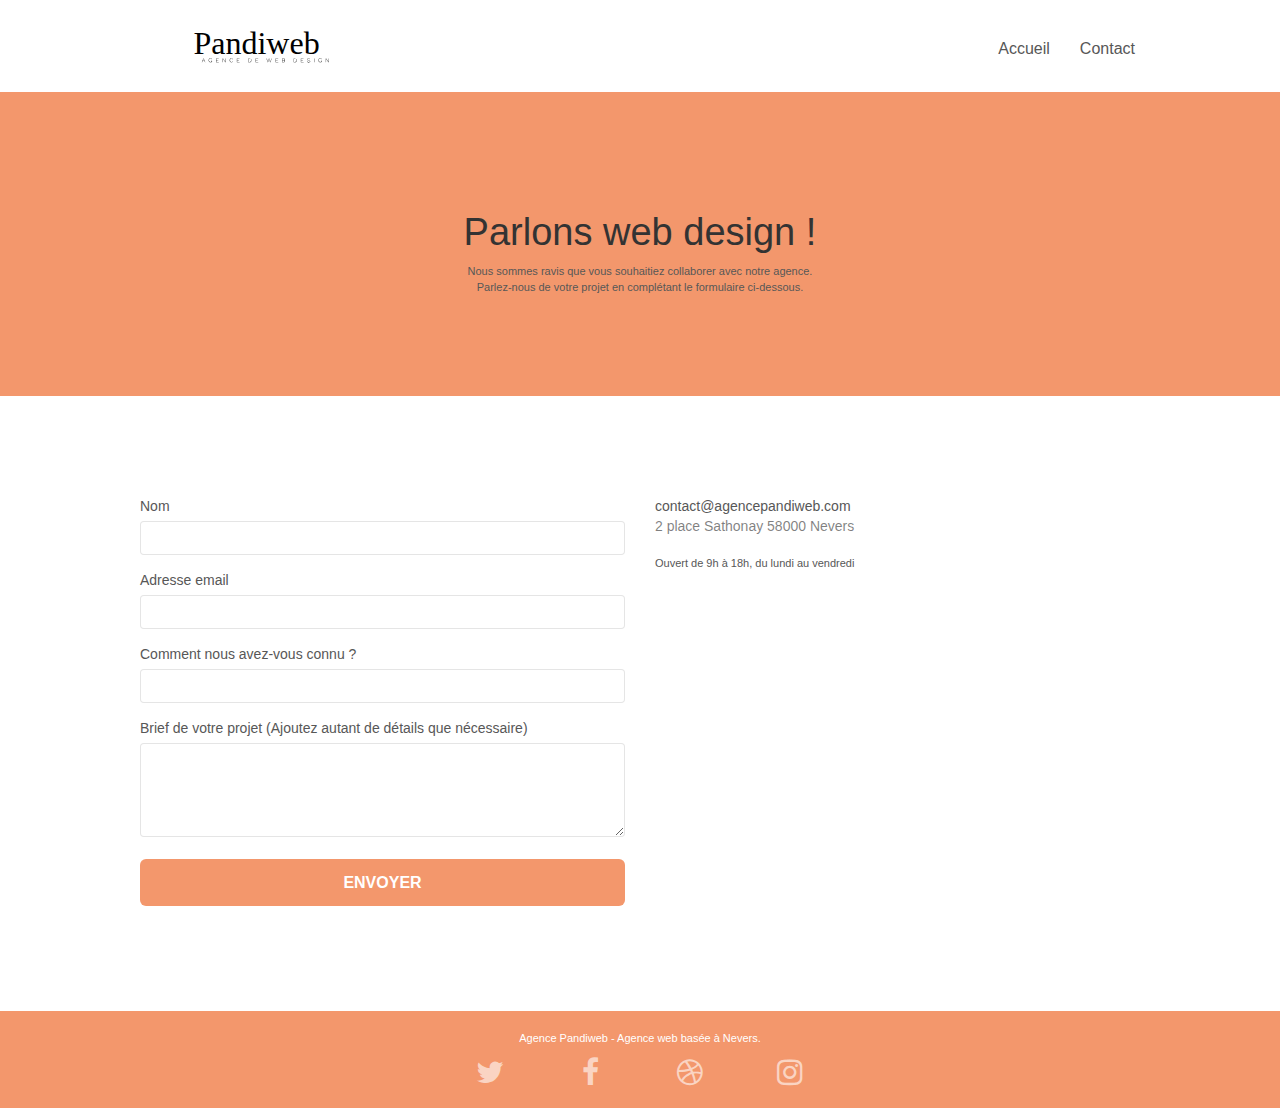
==== contact.html @ 84694e70 "plus d'erreurs" ====
<!doctype html>
<html lang="fr">
<head>
    <meta charset="UTF-8">
    <meta name="keywords" content="seo, google, site web, site internet, agence design paris, agence design, agence design,agence design,agence design,agence design,agence design,agence design,agence design,agence design">
    <meta name="description" content="Agence web à paris, stratégie web, web design, illustrations, design de site web, site web, web, internet, site internet, site">
    <meta name="viewport" content="width=device-width, initial-scale=1.0, viewport-fit=cover">
    <link rel="shortcut icon" type="image/webp" href="assets/img/favicon.webp">
	<link rel="stylesheet" type="text/css" href="assets/css/bootstrap.css">
	<link rel="stylesheet" type="text/css" href="assets/css/style.css">
	<link rel="stylesheet" type="text/css" href="assets/css/font-awesome.css">
	<link rel="stylesheet" type="text/css" href="assets/css/et-line.css">
    <title>Nous Contacter Pandiweb Agence de Web Design</title>
<!-- Analytics -->
<!-- Analytics END -->
</head>
<body>
<!-- Principal conteneur -->
<div class="page-container">
<!-- bloc-0 -->
	<div class="bloc bgc-white l-bloc " id="bloc-0">
		<div class="container bloc-sm">
			<nav class="navbar row">
				<div class="navbar-header">
					<a class="navbar-brand" href="index.html"><img src="assets/img/agence-pandiweb-monochrome.svg" alt="logo agence Pandiweb retour accueil" height="40"></a>
					<button id="nav-toggle" type="button" class="ui-navbar-toggle navbar-toggle" data-toggle="collapse" data-target=".navbar-1">
						<span class="sr-only">Toggle navigation</span><span class="icon-bar"></span><span class="icon-bar"></span><span class="icon-bar"></span>
					</button>
				</div>
				<div class="collapse navbar-collapse navbar-1 special-dropdown-nav">
					<ul class="site-navigation nav navbar-nav">
						<li><a href="index.html">Accueil</a></li>
						<li><a href="page2.html">Contact</a></li>
					</ul>
				</div>
			</nav>
		</div>
	</div>
	<!-- bloc-0 END -->
	<!-- bloc-6 -->
	<div class="bloc bg-dots-bg bg-repeat bgc-atomic-tangerine d-bloc bloc-bg-texture texture-paper" id="bloc-6">
		<div class="container bloc-lg">
			<div class="row">
				<div class="col-sm-12">
					<h1 class="text-center hero-bloc-text tc-black">Parlons web design !</h1>
					<p class="text-center mg-lg tc-black tight-width-whitespace">
						Nous sommes ravis que vous souhaitiez collaborer avec notre agence.<br>
						Parlez-nous de votre projet en complétant le formulaire ci-dessous.
					</p>
				</div>
			</div>
		</div>
	</div>
	<!-- bloc-6 END -->
	<!-- bloc-7 -->
	<div class="bloc bgc-white l-bloc" id="bloc-7">
		<div class="container bloc-lg">
			<div class="row">
				<div class="col-sm-6">
					<form id="form_1" method="POST" action="form_1.php">
						<div class="form-group">
							<label for="name">Nom</label>
							<input type="text" id="name" class="form-control" required>
						</div>
						<div class="form-group">
							<label for="email">Adresse email</label>
							<input type="email" id="email" class="form-control" required>
						</div>
						<div class="form-group">
							<label for="connu">Comment nous avez-vous connu ?</label>
							<input  type="text" id="connu" class="form-control" required>
						</div>
						<div class="form-group">
							<label for="message">Brief de votre projet (Ajoutez autant de détails que nécessaire)<br></label>
							<textarea id="message" class="form-control" rows="4" cols="50" required></textarea>
						</div> 
						<button class="bloc-button btn btn-lg btn-block cta-hero btn-atomic-tangerine" type="submit">Envoyer</button>
					</form>
				</div>
				<div class="col-sm-6">
						<address>
							<a href="mailto:contact@agencepandiweb.com">contact@agencepandiweb.com</a><br>
							2 place Sathonay 58000 Nevers<br>
						</address>
						<p>Ouvert de 9h à 18h, du lundi au vendredi<br></p>
				</div>
			</div>
		</div>
	</div>
	<!-- bloc-7 END -->
	<!-- ScrollToTop Button -->
	<a class="bloc-button btn btn-d scrollToTop" onclick="scrollToTarget('1')"><span class="fa fa-chevron-up"></span></a>
	<!-- ScrollToTop Button END-->
	<!-- Footer - bloc-8 -->
	<div class="bloc bgc-atomic-tangerine d-bloc" id="bloc-8">
		<div class="container bloc-sm">
			<div class="row">
				<div class="col-sm-12">
					<p class="text-center white">Agence Pandiweb - Agence web basée à Nevers.<br></p>
					<div class="row row-no-gutters social">
						<div class="col-sm-3">
							<div class="text-center">
								<a class="social" href="https://twitter.com/pandiheberge?lang=fr"><span class="fa fa-twitter icon-md"></span></a>
							</div>
						</div>
						<div class="col-sm-3">
							<div class="text-center">
								<a class="social" href="https://www.facebook.com/pandiwebipandiheberge/"><span class="fa fa-facebook icon-md"></span></a>
							</div>
						</div>
						<div class="col-sm-3">
							<div class="text-center">
								<a class="social" href="https://dribbble.com/pandiweb"><span class="fa fa-dribbble icon-md"></span></a>
							</div>
						</div>
						<div class="col-sm-3">
							<div class="text-center">
								<a class="social" href="https://www.instagram.com/agence_pandiweb/"><span class="fa fa-instagram icon-md"></span></a>
							</div>
						</div>
					</div>
				</div>
			</div>
		</div>
	</div>
<!-- Footer - bloc-8 END -->
</div>
<!-- Principal conteneur END -->
<script src="assets/js/jquery-2.1.0.js"></script>
<script src="assets/js/bootstrap.js"></script>
<script src="assets/js/blocs.js"></script>
<script src="assets/js/jqBootstrapValidation.js"></script>
<script src="assets/js/formHandler.js"></script>
</body>
</html>
---- assets/css/style.css ----
body {
    margin: 0;
    padding: 0;
    background: #FFF;
    overflow-x: hidden;
    -webkit-font-smoothing: antialiased;
    -moz-osx-font-smoothing: grayscale;
}

a,
button {
    transition: all .3s ease-in-out;
    outline: none!important;
}

a:hover {
    text-decoration: none;
    cursor: pointer;
}

#page-loading-blocs-notifaction {
    position: fixed;
    top: 0;
    bottom: 0;
    width: 100%;
    z-index: 100000;
    background: #FFFFFF /*url("img/pageload-spinner.gif") no-repeat center center;/*image à récupérer*/
}

.bloc {
    width: 100%;
    clear: both;
    background: 50% 50% no-repeat;
    padding: 0 50px;
    -webkit-background-size: cover;
    -moz-background-size: cover;
    -o-background-size: cover;
    background-size: cover;
    position: relative;
}

.bloc .container {
    padding-left: 0;
    padding-right: 0;
}

.bloc-lg {
    padding: 100px 50px;
}

.bloc-md {
    padding: 50px;
}

.bloc-sm {
    padding: 20px 50px;
}

.bg-center,
.bg-l-edge,
.bg-r-edge,
.bg-t-edge,
.bg-b-edge,
.bg-tl-edge,
.bg-bl-edge,
.bg-tr-edge,
.bg-br-edge,
.bg-repeat {
    -webkit-background-size: auto!important;
    -moz-background-size: auto!important;
    -o-background-size: auto!important;
    background-size: auto!important;
}

.bg-repeat {
    background: repeat;
}

.bg-t-edge {
    background: top no-repeat;
}

.bloc-bg-texture::before {
    content: "";
    background-size: 2px 2px;
    position: absolute;
    top: 0;
    bottom: 0;
    left: 0;
    right: 0;
}

.texture-paper::before {
    /*background: url("/assets/img/texture-paper.webp");*/
    background-size: 280px 280px;
}

.b-parallax {
    background-attachment: fixed;
}

.d-bloc {
    color: rgba(255, 255, 255, .7);
}

.d-bloc button:hover {
    color: rgba(255, 255, 255, .9);
}

.d-bloc .icon-round,
.d-bloc .icon-square,
.d-bloc .icon-rounded,
.d-bloc .icon-semi-rounded-a,
.d-bloc .icon-semi-rounded-b {
    border-color: rgba(255, 255, 255, .9);
}

.d-bloc .divider-h span {
    border-color: rgba(255, 255, 255, .2);
}

.d-bloc .a-btn,
.d-bloc .navbar a,
.d-bloc .navbar-brand,
.d-bloc a .icon-sm,
.d-bloc a .icon-md,
.d-bloc a .icon-lg,
.d-bloc a .icon-xl,
.d-bloc h1 a,
.d-bloc h2 a,
.d-bloc h3 a,
.d-bloc h4 a,
.d-bloc h5 a,
.d-bloc h6 a,
.d-bloc p a {
    color: rgba(255, 255, 255, .6);
}

.d-bloc .a-btn:hover,
.d-bloc .navbar a:hover,
.d-bloc .navbar-brand:hover,
.d-bloc a:hover .icon-sm,
.d-bloc a:hover .icon-md,
.d-bloc a:hover .icon-lg,
.d-bloc a:hover .icon-xl,
.d-bloc h1 a:hover,
.d-bloc h2 a:hover,
.d-bloc h3 a:hover,
.d-bloc h4 a:hover,
.d-bloc h5 a:hover,
.d-bloc h6 a:hover,
.d-bloc p a:hover {
    color: rgba(255, 255, 255, 1);
}

.d-bloc .navbar-toggle .icon-bar {
    background: rgba(255, 255, 255, 1);
}

.d-bloc .btn-wire,
.d-bloc .btn-wire:hover {
    color: rgba(255, 255, 255, 1);
    border-color: rgba(255, 255, 255, 1);
}

.d-bloc .panel {
    color: rgba(0, 0, 0, .5);
}

.d-bloc .panel button:hover {
    color: rgba(0, 0, 0, .7);
}

.d-bloc .panel icon {
    border-color: rgba(0, 0, 0, .7);
}

.d-bloc .panel .divider-h span {
    border-color: rgba(0, 0, 0, .1);
}

.d-bloc .panel .a-btn {
    color: rgba(0, 0, 0, .6);
}

.d-bloc .panel .a-btn:hover {
    color: rgba(0, 0, 0, 1);
}

.d-bloc .panel .btn-wire,
.d-bloc .panel .btn-wire:hover {
    color: rgba(0, 0, 0, .7);
    border-color: rgba(0, 0, 0, .3);
}

.d-bloc .panel,
.l-bloc {
    color: rgba(0, 0, 0, .5);
}

.d-bloc .panel button:hover,
.l-bloc button:hover {
    color: rgba(0, 0, 0, .7);
}

.l-bloc .icon-round,
.l-bloc .icon-square,
.l-bloc .icon-rounded,
.l-bloc .icon-semi-rounded-a,
.l-bloc .icon-semi-rounded-b {
    border-color: rgba(0, 0, 0, .7);
}

.d-bloc .panel .divider-h span,
.l-bloc .divider-h span {
    border-color: rgba(0, 0, 0, .1);
}

.d-bloc .panel .a-btn,
.l-bloc .a-btn,
.l-bloc .navbar a,
.l-bloc .navbar-brand,
.l-bloc a .icon-sm,
.l-bloc a .icon-md,
.l-bloc a .icon-lg,
.l-bloc a .icon-xl,
.l-bloc h1 a,
.l-bloc h2 a,
.l-bloc h3 a,
.l-bloc h4 a,
.l-bloc h5 a,
.l-bloc h6 a,
.l-bloc p a {
    color: rgba(0, 0, 0, .6);
}

.d-bloc .panel .a-btn:hover,
.l-bloc .a-btn:hover,
.l-bloc .navbar a:hover,
.l-bloc .navbar-brand:hover,
.l-bloc a:hover .icon-sm,
.l-bloc a:hover .icon-md,
.l-bloc a:hover .icon-lg,
.l-bloc a:hover .icon-xl,
.l-bloc h1 a:hover,
.l-bloc h2 a:hover,
.l-bloc h3 a:hover,
.l-bloc h4 a:hover,
.l-bloc h5 a:hover,
.l-bloc h6 a:hover,
.l-bloc p a:hover {
    color: rgba(0, 0, 0, 1);
}

.l-bloc .navbar-toggle .icon-bar {
    color: rgba(0, 0, 0, .6);
}

.d-bloc .panel .btn-wire,
.d-bloc .panel .btn-wire:hover,
.l-bloc .btn-wire,
.l-bloc .btn-wire:hover {
    color: rgba(0, 0, 0, .7);
    border-color: rgba(0, 0, 0, .3);
}

.voffset {
    margin-top: 30px;
}

.voffset-lg {
    margin-top: 80px;
}

.row-no-gutters {
    margin-right: 0;
    margin-left: 0;
}

.row.row-no-gutters > [class^="col-"],
.row.row-no-gutters > [class*=" col-"] {
    padding-right: 0;
    padding-left: 0;
}

#bloc-1-hero h1 {
    font-size: 32px;
}

.navbar {
    margin-bottom: 0;
    z-index: 1;
}

.navbar-brand {
    height: auto;
    padding: 3px 15px;
    font-size: 25px;
    font-weight: normal;
    font-weight: 600;
    line-height: 44px;
}

.navbar-brand img {
    max-height: 200px;
    margin: 0 5px 0 0;
    display: inline;
}

.navbar-brand img[src$=svg] {
    min-width: 100px;
}

.nav-center .navbar-brand img {
    margin: 0;
}

.navbar .nav {
    padding-top: 2px;
    margin-right: -16px;
    float: right;
    z-index: 1;
}

.nav > li {
    float: left;
    margin-top: 4px;
    font-size: 16px;
}

.navbar-nav .open .dropdown-menu > li > a {
    text-align: inherit;
}

.nav > li a:hover,
.nav > li a:focus {
    background: transparent;
}

.navbar-toggle {
    margin: 10px 10px 0 0;
    border: 0px;
}

.navbar-toggle:hover {
    background: transparent!important;
}

.navbar-toggle .icon-bar {
    background-color: rgba(0, 0, 0, .5);
    width: 26px;
}

.nav-invert .navbar .nav {
    float: left;
}

.nav-invert .navbar-header,
.nav-invert .navbar-brand {
    float: right;
    position: relative;
    z-index: 2;
}

@media (min-width: 768px) {
    .site-navigation {
        position: absolute;
        top: 50%;
        right: 20px;
        transform: translate(0, -50%);
        -webkit-transform: translateY(-50%);
    }
    .nav > li .dropdown-menu a,
    .nav > li .dropdown-menu a:hover {
        color: #484848;
    }
    .nav-invert .site-navigation {
        left: 0;
        right: 0;
    }
    .nav-center {
        text-align: center;
    }
    .nav-center .navbar-header {
        width: 100%;
    }
    .nav-center .navbar-header,
    .nav-center .navbar-brand,
    .nav-center .nav > li {
        float: none;
        display: inline-block;
    }
    .nav-center .site-navigation {
        position: relative;
        width: 100%;
        right: 0;
        margin-right: 0px;
        margin-top: 20px;
    }
    .nav-center.mini-nav .navbar-toggle {
        float: none;
        margin: 10px auto 0;
    }
}

.nav > li > .dropdown a {
    background: none!important;
    display: block;
    padding: 14px 15px;
}

nav .caret {
    margin: 0 5px;
}

.dropdown-menu .dropdown-menu {
    top: -8px;
    left: 100%;
}

.dropdown-menu .dropmenu-flow-right {
    top: 100%;
    left: 0;
    margin-left: -1px;
    border-top-left-radius: 0;
    border-top-right-radius: 0;
}

.dropdown-menu .dropdown span {
    border: 4px solid black;
    border-top-color: transparent;
    border-right-color: transparent;
    border-bottom-color: transparent;
    margin: 6px -5px 0 0!important;
    float: right;
}

.mg-md {
    margin-top: 10px;
    margin-bottom: 20px;
}

.mg-lg {
    margin-top: 10px;
    margin-bottom: 40px;
}

.btn {
    margin: 0 5px 5px 0;
}

.btn.pull-right {
    margin: 0 0 5px 5px;
}

.btn-d,
.btn-d:hover,
.btn-d:focus {
    color: #FFF;
    background: rgba(0, 0, 0, .3);
}

button {
    outline: none!important;
}

.btn-rd {
    border-radius: 40px;
}

.btn-clean {
    border: 1px solid rgba(0, 0, 0, .08);
    border-bottom-color: rgba(0, 0, 0, .1);
    text-shadow: 0 1px 0 rgba(0, 0, 1, .1);
    box-shadow: 0 1px 3px rgba(0, 0, 1, .25), inset 0 1px 0 0 rgba(255, 255, 255, .15);
}

.icon-md {
    font-size: 30px!important;
}

.icon-lg {
    font-size: 60px!important;
}

.sm-shadow {
    text-shadow: 0 1px 2px rgba(0, 0, 0, .3);
}

.panel-sq,
.panel-sq .panel-heading,
.panel-sq .panel-footer {
    border-radius: 0;
}

.panel-rd {
    border-radius: 30px;
}

.panel-rd .panel-heading {
    border-radius: 29px 29px 0 0;
}

.panel-rd .panel-footer {
    border-radius: 0 0 29px 29px;
}

.form-control {
    border-color: rgba(0, 0, 0, .1);
    box-shadow: none;
}

.scrollToTop {
    width: 40px;
    height: 40px;
    position: fixed;
    bottom: 20px;
    right: 20px;
    opacity: 0;
    z-index: 500;
    transition: all .3s ease-in-out;
}

.scrollToTop span {
    margin-top: 6px;
}

.showScrollTop {
    font-size: 14px;
    opacity: 1;
}

a[data-lightbox] {
    position: relative;
    display: block;
    text-align: center;
}

a[data-lightbox]:hover::before {
    content: "+";
    font-family: "HelveticaNeue-Light", "Helvetica Neue Light", "Helvetica Neue", Helvetica, Arial;
    font-size: 32px;
    width: 50px;
    height: 50px;
    margin-left: -25px;
    border-radius: 50%;
    background: rgba(0, 0, 0, .6);
    color: #FFF;
    font-weight: 100;
    z-index: 1;
    position: absolute;
    top: 50%;
    transform: translateY(-50%);
    -webkit-transform: translateY(-50%);
}

a[data-lightbox]:hover img {
    opacity: 0.6;
    -webkit-animation-fill-mode: none;
    animation-fill-mode: none;
}

#lightbox-modal {
    display: flex;
    align-items: center;
}

#lightbox-modal .modal-dialog {
    width: 90%;
    max-width: 900px;
    margin: 0 auto 0;
}

#lightbox-modal .modal-dialog img {
    max-height: 90vh;
    margin: 0 auto;
}

.lightbox-caption {
    padding: 20px;
    color: #FFF;
    background: rgba(0, 0, 0, .5);
    position: absolute;
    left: 15px;
    right: 15px;
    bottom: 5px;
}

.close-lightbox {
    color: #FFF;
    font-size: 30px;
    position: absolute;
    top: 20px;
    right: 20px;
    z-index: 20;
    background: rgba(0, 0, 0, .5);
    border: none;
    line-height: 30px;
    padding: 0 9px 5px;
    opacity: 0.3;
}

.close-lightbox:hover,
.next-lightbox:hover,
.prev-lightbox:hover {
    opacity: 1.0;
    color: #FFF;
}

.next-lightbox,
.prev-lightbox {
    font-size: 20px;
    color: rgba(255, 255, 255, .9);
    background: rgba(0, 0, 0, .5);
    transition: all .2s ease-in-out;
    position: absolute;
    top: 45%;
    z-index: 1;
    opacity: 0.4;
}

.next-lightbox {
    padding: 6px 8px 1px 13px;
    right: 25px;
}

.prev-lightbox {
    padding: 6px 13px 1px 10px;
    left: 25px;
}

.snapshot-lb .modal-body {
    padding-bottom: 45px;
}

.snapshot-lb .lightbox-caption {
    padding: 0;
    color: rgba(0, 0, 0, .5);
    background: none;
}

h1,
h2,
h3,
h4,
h5,
h6,
p,
label,
.btn,
a {
    font-family: "helvetica";
    font-weight: 400;
    color: #575757!important;
}

.container {
    max-width: 1000px;
}

.hero-bloc-text {
    font-size: 38px;
}

.hero-bloc-text-sub {
    font-size: 36px;
}

.statement-bloc-text {
    line-height: 26px;
    font-style: italic;
    font-size: 20px;
    text-align: center;
    font-weight: lighter;
    max-width: 520px;
    margin: auto auto auto auto;
}

p {
    font-size: 11px;
}

.tight-width-whitespace {
    max-width: 600px;
    margin: auto auto auto auto;
}

.h1 {
    font-size: 20px;
    font-family: "Open Sans";
}

.cta-hero {
    margin-top: 22px;
    color: #FFFFFF!important;
    text-transform: uppercase;
    padding: 12px 28px 12px 28px;
    font-size: 16px;
    font-weight: 700;
}

.social {
    max-width: 400px;
    margin: auto auto auto auto;
}

h2 {
    font-size: 22px;
    line-height: 1.4em;
}

h3 {
    font-size: 15px;
    text-transform: uppercase;
    font-weight: 700;
    color: #333333!important;
}

.med-width-whitespace {
    max-width: 800px;
    margin: auto auto auto auto;
    box-shadow: 0px 0px 0px #000000;
}

h1 {
    color: #333333!important;
}

h4 {
    color: #333333!important;
}

.icons {
    margin-bottom: 14px;
    margin-top: 24px;
}

.white {
    color: #FFFFFF!important;
}

.portfolio-thumb {
    margin-bottom: 24px;
}

.portfolio-row {
    margin-bottom: 44px;
    margin-top: 50px;
}

.avatar {
    box-shadow: 0px 4px 9px rgba(0, 0, 0, 0.3);
}

.black-background {
    background-color: rgba(165, 147, 99, 0.7);
    padding: 40px 40px 40px 40px;
}

.bold-link {
    font-weight: 900;
    text-decoration: underline!important;
}

.bgc-white {
    background-color: #FFFFFF;
}

.bgc-dark-slate-blue {
    background-color: #364577;
}

.bgc-atomic-tangerine {
    background-color: #F3976C;
}

.tc-white {
    color: #F3976C!important;
}

.btn-atomic-tangerine {
    background: #F3976C;
    color: #FFFFFF!important;
}

.btn-atomic-tangerine:hover {
    background: #c27956!important;
    color: #FFFFFF!important;
}

.ltc-white {
    color: #FFFFFF!important;
}

.ltc-white:hover {
    color: #cccccc!important;
}

.ltc-atomic-tangerine {
    color: #F3976C!important;
}

.ltc-atomic-tangerine:hover {
    color: #c27956!important;
}

.icon-dark-slate-blue {
    color: #364577!important;
    border-color: #364577!important;
}

/*.bg-dots-bg {
    background-image: url("/assets/img/dots-bg.webp");
}

.bg-lines-h2-bg {
    background-image: url("/assets/img/lines-h2-bg.webp");
}

.bg-banniere {
    background-image: url("/assets/img/agence-pandiweb.webp");
}

.bg-presentation {
    background-image: url("/assets/img/image-de-presentation.webp");
}
*/
@media (max-width: 1024px) {
    .bloc {
        padding-left: 20px;
        padding-right: 20px;
    }
    .bloc.full-width-bloc,
    .bloc-tile-2.full-width-bloc .container,
    .bloc-tile-3.full-width-bloc .container,
    .bloc-tile-4.full-width-bloc .container {
        padding-left: 0;
        padding-right: 0;
    }
}

@media (max-width: 992px) and (min-width: 768px) {
    .navbar .nav {
        max-width: 80%
    }
    .nav-center.navbar .nav {
        max-width: 100%
    }
}

@media only screen and (min-device-width: 768px) and (max-device-width: 1024px) and (orientation: landscape) {
    .b-parallax {
        background-attachment: scroll;
    }
}

@media only screen and (min-device-width: 1024px) and (max-device-width: 1366px) and (-webkit-min-device-pixel-ratio: 1.5) {
    .b-parallax {
        background-attachment: scroll;
    }
}

@media (max-width: 991px) {
    .container {
        width: 100%;
    }
    .b-parallax {
        background-attachment: scroll;
    }
    .page-container,
    #hero-bloc {
        overflow-x: hidden;
        position: relative;
    }
    .bloc {
        padding-left: constant(safe-area-inset-left);
        padding-right: constant(safe-area-inset-right);
    }
    .bloc-group,
    .bloc-group .bloc {
        display: block;
        width: 100%;
    }
    .bloc-fill-screen .fill-bloc-top-edge,
    .bloc-fill-screen .fill-bloc-bottom-edge {
        padding: 0 20px;
        padding-left: constant(safe-area-inset-left);
        padding-right: constant(safe-area-inset-right);
    }
}

@media (max-width: 767px) {
    .page-container {
        overflow-x: hidden;
        position: relative;
    }
    h1,
    h2,
    h3,
    h4,
    h5,
    h6,
    p,
    #disqus_thread {
        padding-left: 10px!important;
        padding-right: 10px!important;
    }
    .b-parallax {
        background-attachment: scroll;
    }
    .navbar .nav {
        padding-top: 0;
        border-top: 1px solid rgba(0, 0, 0, .2);
        float: none!important;
    }
    .navbar.row {
        margin-left: 0;
        margin-right: 0;
    }
    .site-navigation {
        position: inherit;
        transform: none;
        -webkit-transform: none;
        -ms-transform: none;
    }
    .nav > li {
        margin-top: 0;
        border-bottom: 1px solid rgba(0, 0, 0, .1);
        background: rgba(0, 0, 0, .05);
        text-align: left;
        padding-left: 15px;
        width: 100%;
    }
    .nav > li:hover {
        background: rgba(0, 0, 0, .08);
    }
    .dropdown .dropdown a .caret {
        float: none;
        margin: 5px 0 0 10px!important;
        border: 4px solid black;
        border-bottom-color: transparent;
        border-right-color: transparent;
        border-left-color: transparent;
    }
    #hero-bloc .navbar .nav {
        background: rgba(0, 0, 0, .8);
    }
    #hero-bloc .navbar .nav a {
        color: rgba(255, 255, 255, .6);
    }
    .hero {
        padding: 50px 0;
    }
    .hero-nav {
        left: -1px;
        right: -1px;
    }
    .navbar-collapse {
        padding: 0;
        overflow-x: hidden;
        -webkit-box-shadow: none;
        box-shadow: none;
    }
    .navbar-brand img {
        max-height: 40px;
        width: auto;
    }
    .nav-invert .navbar-header {
        float: none;
        width: 100%;
    }
    .nav-invert .navbar-toggle {
        float: left;
        margin-left: 10px;
    }
    .bloc {
        padding-left: 0;
        padding-right: 0;
    }
    .bloc-xxl,
    .bloc-xl,
    .bloc-lg {
        padding: 40px 0;
    }
    .bloc-sm,
    .bloc-md {
        padding-left: 0;
        padding-right: 0;
    }
    .bloc-tile-2 .container,
    .bloc-tile-3 .container,
    .bloc-tile-4 .container,
    .bloc-fill-screen .fill-bloc-top-edge,
    .bloc-fill-screen .fill-bloc-bottom-edge {
        padding-left: 0;
        padding-right: 0;
    }
    .a-block {
        padding: 0 10px;
    }
    .btn-dwn {
        display: none;
    }
    .voffset {
        margin-top: 5px;
    }
    .voffset-md {
        margin-top: 20px;
    }
    .voffset-lg {
        margin-top: 30px;
    }
    form {
        padding: 5px;
    }
    .close-lightbox {
        display: inline-block;
    }
    .blocsapp-device-iphone5 {
        background-size: 216px 425px;
        padding-top: 60px;
        width: 216px;
        height: 425px;
    }
    .blocsapp-device-iphone5 img {
        width: 180px;
        height: 320px;
    }
}

@media (max-width: 400px) {
    .bloc {
        padding-left: 0;
        padding-right: 0;
    }
}

@media (max-width: 767px) {
    .bloc-mob-center-text {
        text-align: center;
    }
}
---- assets/css/et-line.css ----
@font-face {
    font-family: et-line;
    src: url(../fonts/et-line.eot);
    src: url(../fonts/et-line.eot?#iefix) format('embedded-opentype'), url(../fonts/et-line.woff) format('woff'), url(../fonts/et-line.ttf) format('truetype'), url(../fonts/et-line.svg#et-line) format('svg');
    font-weight: 400;
    font-style: normal
}

.et-icon-adjustments,
.et-icon-alarmclock,
.et-icon-anchor,
.et-icon-aperture,
.et-icon-attachment,
.et-icon-bargraph,
.et-icon-basket,
.et-icon-beaker,
.et-icon-bike,
.et-icon-book-open,
.et-icon-briefcase,
.et-icon-browser,
.et-icon-calendar,
.et-icon-camera,
.et-icon-caution,
.et-icon-chat,
.et-icon-circle-compass,
.et-icon-clipboard,
.et-icon-clock,
.et-icon-cloud,
.et-icon-compass,
.et-icon-desktop,
.et-icon-dial,
.et-icon-document,
.et-icon-documents,
.et-icon-download,
.et-icon-dribbble,
.et-icon-edit,
.et-icon-envelope,
.et-icon-expand,
.et-icon-facebook,
.et-icon-flag,
.et-icon-focus,
.et-icon-gears,
.et-icon-genius,
.et-icon-gift,
.et-icon-global,
.et-icon-globe,
.et-icon-googleplus,
.et-icon-grid,
.et-icon-happy,
.et-icon-hazardous,
.et-icon-heart,
.et-icon-hotairballoon,
.et-icon-hourglass,
.et-icon-key,
.et-icon-laptop,
.et-icon-layers,
.et-icon-lifesaver,
.et-icon-lightbulb,
.et-icon-linegraph,
.et-icon-linkedin,
.et-icon-lock,
.et-icon-magnifying-glass,
.et-icon-map,
.et-icon-map-pin,
.et-icon-megaphone,
.et-icon-mic,
.et-icon-mobile,
.et-icon-newspaper,
.et-icon-notebook,
.et-icon-paintbrush,
.et-icon-paperclip,
.et-icon-pencil,
.et-icon-phone,
.et-icon-picture,
.et-icon-pictures,
.et-icon-piechart,
.et-icon-presentation,
.et-icon-pricetags,
.et-icon-printer,
.et-icon-profile-female,
.et-icon-profile-male,
.et-icon-puzzle,
.et-icon-quote,
.et-icon-recycle,
.et-icon-refresh,
.et-icon-ribbon,
.et-icon-rss,
.et-icon-sad,
.et-icon-scissors,
.et-icon-scope,
.et-icon-search,
.et-icon-shield,
.et-icon-speedometer,
.et-icon-strategy,
.et-icon-streetsign,
.et-icon-tablet,
.et-icon-target,
.et-icon-telescope,
.et-icon-toolbox,
.et-icon-tools,
.et-icon-tools-2,
.et-icon-trophy,
.et-icon-tumblr,
.et-icon-twitter,
.et-icon-upload,
.et-icon-video,
.et-icon-wallet,
.et-icon-wine {
    font-family: et-line;
    speak: none;
    font-style: normal;
    font-weight: 400;
    font-variant: normal;
    text-transform: none;
    line-height: 1;
    -webkit-font-smoothing: antialiased;
    -moz-osx-font-smoothing: grayscale;
    display: inline-block
}

.et-icon-mobile:before {
    content: "\e000"
}

.et-icon-laptop:before {
    content: "\e001"
}

.et-icon-desktop:before {
    content: "\e002"
}

.et-icon-tablet:before {
    content: "\e003"
}

.et-icon-phone:before {
    content: "\e004"
}

.et-icon-document:before {
    content: "\e005"
}

.et-icon-documents:before {
    content: "\e006"
}

.et-icon-search:before {
    content: "\e007"
}

.et-icon-clipboard:before {
    content: "\e008"
}

.et-icon-newspaper:before {
    content: "\e009"
}

.et-icon-notebook:before {
    content: "\e00a"
}

.et-icon-book-open:before {
    content: "\e00b"
}

.et-icon-browser:before {
    content: "\e00c"
}

.et-icon-calendar:before {
    content: "\e00d"
}

.et-icon-presentation:before {
    content: "\e00e"
}

.et-icon-picture:before {
    content: "\e00f"
}

.et-icon-pictures:before {
    content: "\e010"
}

.et-icon-video:before {
    content: "\e011"
}

.et-icon-camera:before {
    content: "\e012"
}

.et-icon-printer:before {
    content: "\e013"
}

.et-icon-toolbox:before {
    content: "\e014"
}

.et-icon-briefcase:before {
    content: "\e015"
}

.et-icon-wallet:before {
    content: "\e016"
}

.et-icon-gift:before {
    content: "\e017"
}

.et-icon-bargraph:before {
    content: "\e018"
}

.et-icon-grid:before {
    content: "\e019"
}

.et-icon-expand:before {
    content: "\e01a"
}

.et-icon-focus:before {
    content: "\e01b"
}

.et-icon-edit:before {
    content: "\e01c"
}

.et-icon-adjustments:before {
    content: "\e01d"
}

.et-icon-ribbon:before {
    content: "\e01e"
}

.et-icon-hourglass:before {
    content: "\e01f"
}

.et-icon-lock:before {
    content: "\e020"
}

.et-icon-megaphone:before {
    content: "\e021"
}

.et-icon-shield:before {
    content: "\e022"
}

.et-icon-trophy:before {
    content: "\e023"
}

.et-icon-flag:before {
    content: "\e024"
}

.et-icon-map:before {
    content: "\e025"
}

.et-icon-puzzle:before {
    content: "\e026"
}

.et-icon-basket:before {
    content: "\e027"
}

.et-icon-envelope:before {
    content: "\e028"
}

.et-icon-streetsign:before {
    content: "\e029"
}

.et-icon-telescope:before {
    content: "\e02a"
}

.et-icon-gears:before {
    content: "\e02b"
}

.et-icon-key:before {
    content: "\e02c"
}

.et-icon-paperclip:before {
    content: "\e02d"
}

.et-icon-attachment:before {
    content: "\e02e"
}

.et-icon-pricetags:before {
    content: "\e02f"
}

.et-icon-lightbulb:before {
    content: "\e030"
}

.et-icon-layers:before {
    content: "\e031"
}

.et-icon-pencil:before {
    content: "\e032"
}

.et-icon-tools:before {
    content: "\e033"
}

.et-icon-tools-2:before {
    content: "\e034"
}

.et-icon-scissors:before {
    content: "\e035"
}

.et-icon-paintbrush:before {
    content: "\e036"
}

.et-icon-magnifying-glass:before {
    content: "\e037"
}

.et-icon-circle-compass:before {
    content: "\e038"
}

.et-icon-linegraph:before {
    content: "\e039"
}

.et-icon-mic:before {
    content: "\e03a"
}

.et-icon-strategy:before {
    content: "\e03b"
}

.et-icon-beaker:before {
    content: "\e03c"
}

.et-icon-caution:before {
    content: "\e03d"
}

.et-icon-recycle:before {
    content: "\e03e"
}

.et-icon-anchor:before {
    content: "\e03f"
}

.et-icon-profile-male:before {
    content: "\e040"
}

.et-icon-profile-female:before {
    content: "\e041"
}

.et-icon-bike:before {
    content: "\e042"
}

.et-icon-wine:before {
    content: "\e043"
}

.et-icon-hotairballoon:before {
    content: "\e044"
}

.et-icon-globe:before {
    content: "\e045"
}

.et-icon-genius:before {
    content: "\e046"
}

.et-icon-map-pin:before {
    content: "\e047"
}

.et-icon-dial:before {
    content: "\e048"
}

.et-icon-chat:before {
    content: "\e049"
}

.et-icon-heart:before {
    content: "\e04a"
}

.et-icon-cloud:before {
    content: "\e04b"
}

.et-icon-upload:before {
    content: "\e04c"
}

.et-icon-download:before {
    content: "\e04d"
}

.et-icon-target:before {
    content: "\e04e"
}

.et-icon-hazardous:before {
    content: "\e04f"
}

.et-icon-piechart:before {
    content: "\e050"
}

.et-icon-speedometer:before {
    content: "\e051"
}

.et-icon-global:before {
    content: "\e052"
}

.et-icon-compass:before {
    content: "\e053"
}

.et-icon-lifesaver:before {
    content: "\e054"
}

.et-icon-clock:before {
    content: "\e055"
}

.et-icon-aperture:before {
    content: "\e056"
}

.et-icon-quote:before {
    content: "\e057"
}

.et-icon-scope:before {
    content: "\e058"
}

.et-icon-alarmclock:before {
    content: "\e059"
}

.et-icon-refresh:before {
    content: "\e05a"
}

.et-icon-happy:before {
    content: "\e05b"
}

.et-icon-sad:before {
    content: "\e05c"
}

.et-icon-facebook:before {
    content: "\e05d"
}

.et-icon-twitter:before {
    content: "\e05e"
}

.et-icon-googleplus:before {
    content: "\e05f"
}

.et-icon-rss:before {
    content: "\e060"
}

.et-icon-tumblr:before {
    content: "\e061"
}

.et-icon-linkedin:before {
    content: "\e062"
}

.et-icon-dribbble:before {
    content: "\e063"
}
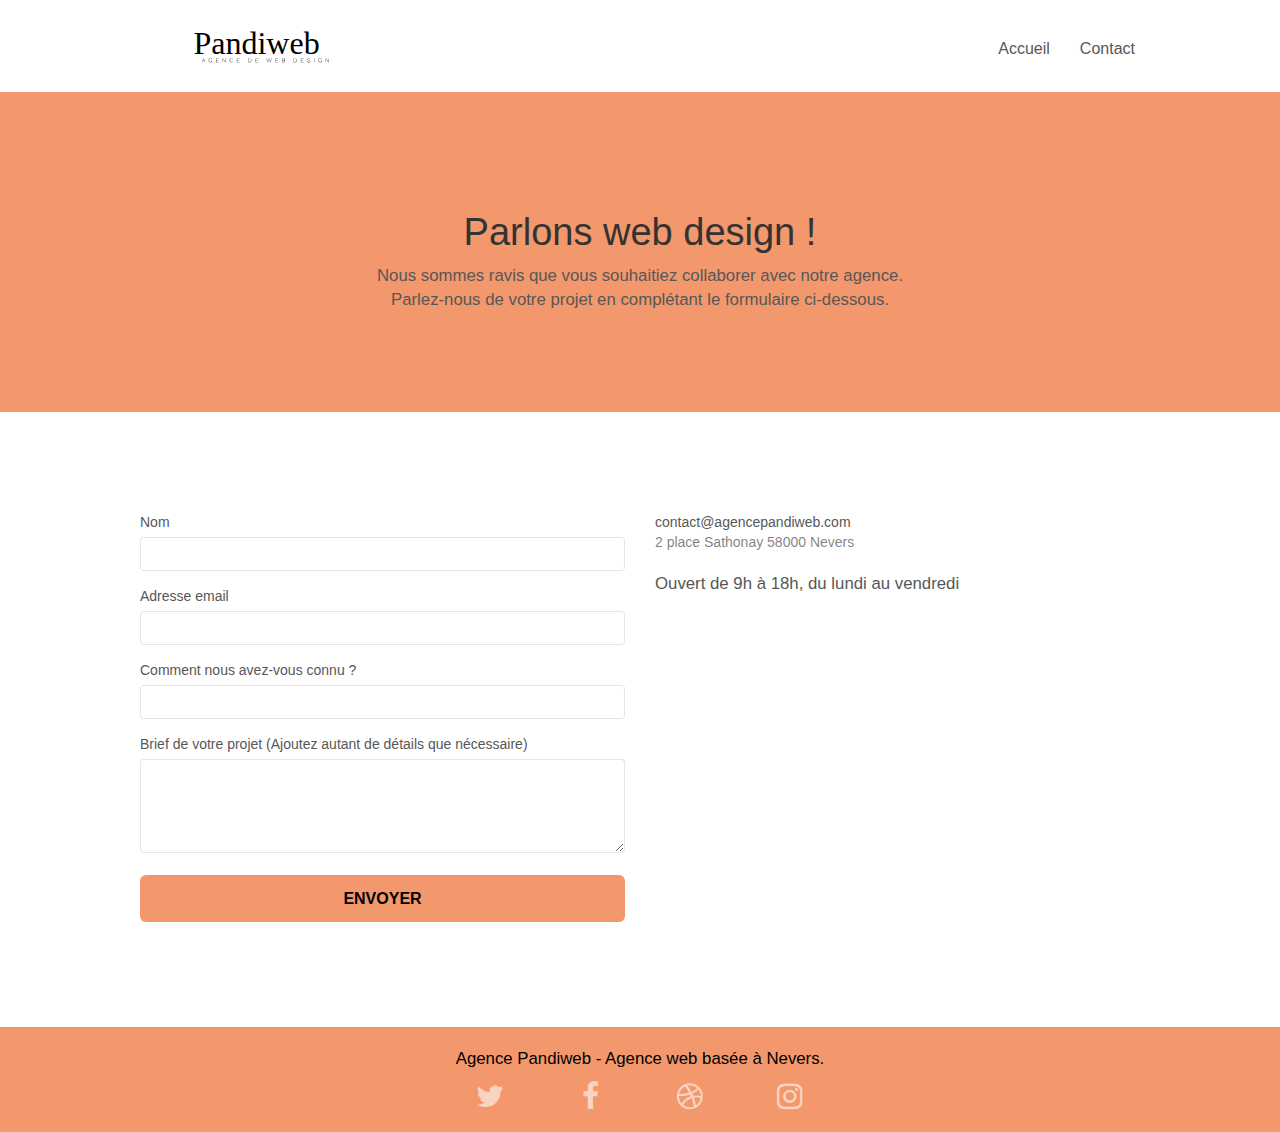
==== commit d4310f12: "contrastes" ====
--- a/contact.html
+++ b/contact.html
@@ -25,12 +25,12 @@
 					<a class="navbar-brand" href="index.html"><img src="assets/img/agence-pandiweb-monochrome.svg" alt="logo agence Pandiweb retour accueil" height="40"></a>
 					<button id="nav-toggle" type="button" class="ui-navbar-toggle navbar-toggle" data-toggle="collapse" data-target=".navbar-1">
 						<span class="sr-only">Toggle navigation</span><span class="icon-bar"></span><span class="icon-bar"></span><span class="icon-bar"></span>
-					</button>
+					</button><!--Je ne sais pas à quoi sert ce bouton, dans le doute je laisse-->
 				</div>
 				<div class="collapse navbar-collapse navbar-1 special-dropdown-nav">
 					<ul class="site-navigation nav navbar-nav">
 						<li><a href="index.html">Accueil</a></li>
-						<li><a href="page2.html">Contact</a></li>
+						<li><a href="contact.html">Contact</a></li>
 					</ul>
 				</div>
 			</nav>
@@ -43,7 +43,7 @@
 			<div class="row">
 				<div class="col-sm-12">
 					<h1 class="text-center hero-bloc-text tc-black">Parlons web design !</h1>
-					<p class="text-center mg-lg tc-black tight-width-whitespace">
+					<p class="text-center mg-lg tc-black tight-width-whitespace" id="parlons">
 						Nous sommes ravis que vous souhaitiez collaborer avec notre agence.<br>
 						Parlez-nous de votre projet en complétant le formulaire ci-dessous.
 					</p>
@@ -74,7 +74,7 @@
 							<label for="message">Brief de votre projet (Ajoutez autant de détails que nécessaire)<br></label>
 							<textarea id="message" class="form-control" rows="4" cols="50" required></textarea>
 						</div> 
-						<button class="bloc-button btn btn-lg btn-block cta-hero btn-atomic-tangerine" type="submit">Envoyer</button>
+						<button class="bloc-button btn btn-lg btn-block cta-hero btn-atomic-tangerine" type="submit" id="envoi">Envoyer</button>
 					</form>
 				</div>
 				<div class="col-sm-6">
@@ -82,7 +82,7 @@
 							<a href="mailto:contact@agencepandiweb.com">contact@agencepandiweb.com</a><br>
 							2 place Sathonay 58000 Nevers<br>
 						</address>
-						<p>Ouvert de 9h à 18h, du lundi au vendredi<br></p>
+						<p id="ouvert">Ouvert de 9h à 18h, du lundi au vendredi<br></p>
 				</div>
 			</div>
 		</div>
@@ -96,7 +96,7 @@
 		<div class="container bloc-sm">
 			<div class="row">
 				<div class="col-sm-12">
-					<p class="text-center white">Agence Pandiweb - Agence web basée à Nevers.<br></p>
+					<p class="text-center black" id="agence2">Agence Pandiweb - Agence web basée à Nevers.<br></p>
 					<div class="row row-no-gutters social">
 						<div class="col-sm-3">
 							<div class="text-center">
--- a/assets/css/style.css
+++ b/assets/css/style.css
@@ -848,13 +848,13 @@
     }
 }
 
-@media only screen and (min-device-width: 768px) and (max-device-width: 1024px) and (orientation: landscape) {
+@media only screen and (min-width: 768px) and (max-width: 1024px) and (orientation: landscape) {
     .b-parallax {
         background-attachment: scroll;
     }
 }
 
-@media only screen and (min-device-width: 1024px) and (max-device-width: 1366px) and (-webkit-min-device-pixel-ratio: 1.5) {
+@media only screen and (min-width: 1024px) and (max-width: 1366px) and (-webkit-min-device-pixel-ratio: 1.5) {
     .b-parallax {
         background-attachment: scroll;
     }
@@ -872,10 +872,10 @@
         overflow-x: hidden;
         position: relative;
     }
-    .bloc {
+    /*.bloc {
         padding-left: constant(safe-area-inset-left);
-        padding-right: constant(safe-area-inset-right);
-    }
+        padding-right: constant(safe-area-inset-right); Propriétés erronées
+    }*/
     .bloc-group,
     .bloc-group .bloc {
         display: block;
@@ -884,8 +884,8 @@
     .bloc-fill-screen .fill-bloc-top-edge,
     .bloc-fill-screen .fill-bloc-bottom-edge {
         padding: 0 20px;
-        padding-left: constant(safe-area-inset-left);
-        padding-right: constant(safe-area-inset-right);
+        /*padding-left: constant(safe-area-inset-left);Propriétés erronées
+        padding-right: constant(safe-area-inset-right);*/
     }
 }
 
@@ -1039,4 +1039,17 @@
     .bloc-mob-center-text {
         text-align: center;
     }
-}+}
+
+
+.citation {
+    font-size: 1.5em;
+}
+.presentation, #agence, #agence2, #parlons, #ouvert {
+    font-size: 1.2em;
+}
+.col-sm-4 ul li a, #agence, #agence2, h4, #envoi, #cta-hero, #contact {
+    color: #000000!important;
+}
+
+/*contraster les icones réseaux sociaux*/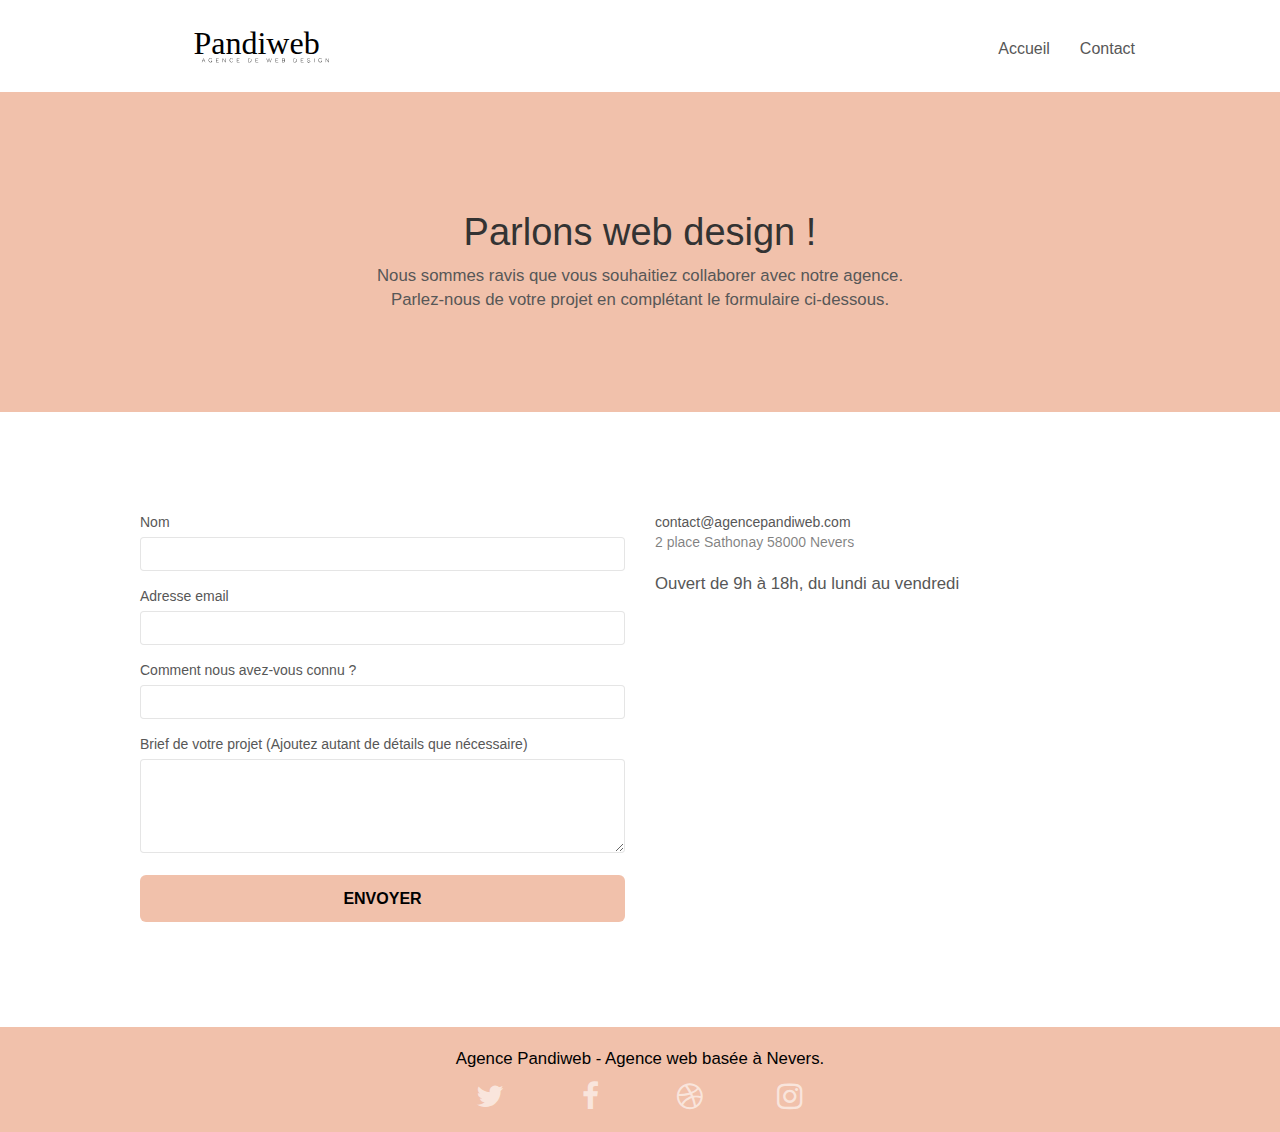
==== commit 333a75b6: "accessibilite reseaux aria" ====
--- a/contact.html
+++ b/contact.html
@@ -100,22 +100,22 @@
 					<div class="row row-no-gutters social">
 						<div class="col-sm-3">
 							<div class="text-center">
-								<a class="social" href="https://twitter.com/pandiheberge?lang=fr"><span class="fa fa-twitter icon-md"></span></a>
+								<a class="social" href="https://twitter.com/pandiheberge?lang=fr" aria-label="lien vers twitter"><span class="fa fa-twitter icon-md"></span></a>
 							</div>
 						</div>
 						<div class="col-sm-3">
 							<div class="text-center">
-								<a class="social" href="https://www.facebook.com/pandiwebipandiheberge/"><span class="fa fa-facebook icon-md"></span></a>
+								<a class="social" href="https://www.facebook.com/pandiwebipandiheberge/" aria-label="lien vers facebook"><span class="fa fa-facebook icon-md"></span></a>
 							</div>
 						</div>
 						<div class="col-sm-3">
 							<div class="text-center">
-								<a class="social" href="https://dribbble.com/pandiweb"><span class="fa fa-dribbble icon-md"></span></a>
+								<a class="social" href="https://dribbble.com/pandiweb" aria-label="lien vers dribbble"><span class="fa fa-dribbble icon-md"></span></a>
 							</div>
 						</div>
 						<div class="col-sm-3">
 							<div class="text-center">
-								<a class="social" href="https://www.instagram.com/agence_pandiweb/"><span class="fa fa-instagram icon-md"></span></a>
+								<a class="social" href="https://www.instagram.com/agence_pandiweb/" aria-label="lien vers instagram"><span class="fa fa-instagram icon-md"></span></a>
 							</div>
 						</div>
 					</div>
--- a/assets/css/style.css
+++ b/assets/css/style.css
@@ -771,20 +771,20 @@
 }
 
 .bgc-atomic-tangerine {
-    background-color: #F3976C;
+    background-color: #f1c1ab;
 }
 
 .tc-white {
-    color: #F3976C!important;
+    color: #f1c1ab!important;
 }
 
 .btn-atomic-tangerine {
-    background: #F3976C;
+    background: #f1c1ab;
     color: #FFFFFF!important;
 }
 
 .btn-atomic-tangerine:hover {
-    background: #c27956!important;
+    background: #f1c1ab!important;
     color: #FFFFFF!important;
 }
 
@@ -797,11 +797,11 @@
 }
 
 .ltc-atomic-tangerine {
-    color: #F3976C!important;
+    color: #f1c1ab!important;
 }
 
 .ltc-atomic-tangerine:hover {
-    color: #c27956!important;
+    color: #f1c1ab!important;
 }
 
 .icon-dark-slate-blue {
@@ -1048,7 +1048,7 @@
 .presentation, #agence, #agence2, #parlons, #ouvert {
     font-size: 1.2em;
 }
-.col-sm-4 ul li a, #agence, #agence2, h4, #envoi, #cta-hero, #contact {
+.col-sm-4 ul li a, #agence, #agence2, h4, #envoi, #cta-hero, #cta-hero2, #contact {
     color: #000000!important;
 }
 
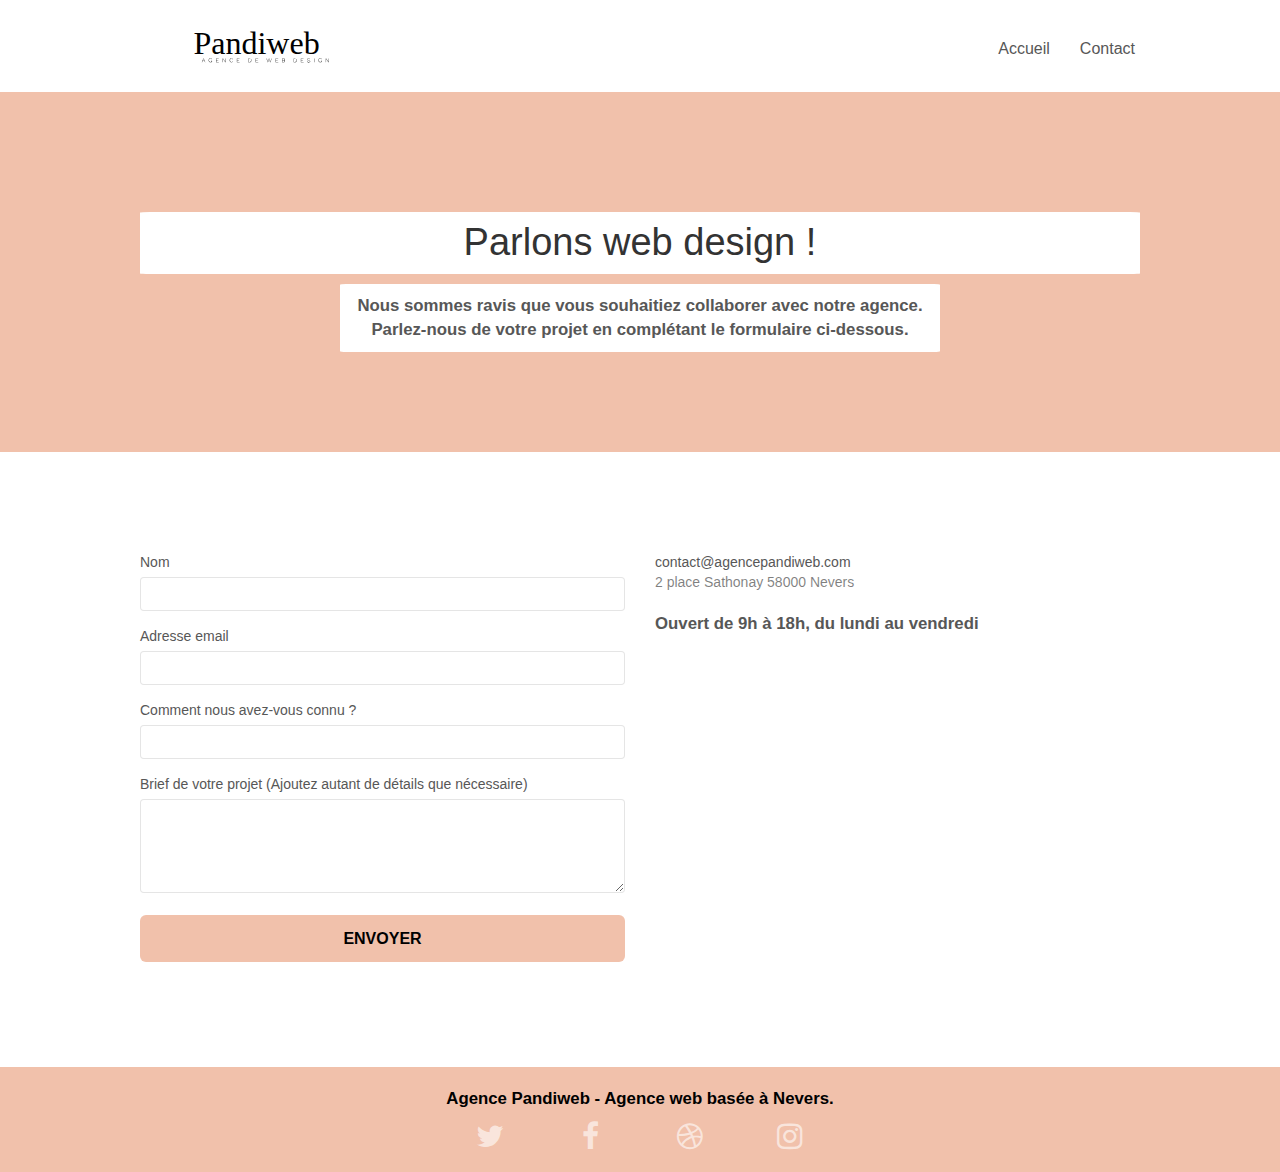
==== commit 2041c21e: "contrastes orange v2" ====
--- a/contact.html
+++ b/contact.html
@@ -42,7 +42,7 @@
 		<div class="container bloc-lg">
 			<div class="row">
 				<div class="col-sm-12">
-					<h1 class="text-center hero-bloc-text tc-black">Parlons web design !</h1>
+					<h1 class="text-center hero-bloc-text tc-black" id="w4">Parlons web design !</h1>
 					<p class="text-center mg-lg tc-black tight-width-whitespace" id="parlons">
 						Nous sommes ravis que vous souhaitiez collaborer avec notre agence.<br>
 						Parlez-nous de votre projet en complétant le formulaire ci-dessous.
--- a/assets/css/style.css
+++ b/assets/css/style.css
@@ -1044,12 +1044,21 @@
 
 .citation {
     font-size: 1.5em;
+    font-weight: bold;
 }
 .presentation, #agence, #agence2, #parlons, #ouvert {
     font-size: 1.2em;
-}
-.col-sm-4 ul li a, #agence, #agence2, h4, #envoi, #cta-hero, #cta-hero2, #contact {
+    font-weight: bold;
+}
+.citation, .col-sm-4 ul li a, #agence, #agence2, h4, #envoi, #cta-hero, #cta-hero2, #contact {
     color: #000000!important;
-}
+    font-weight: bold;
+}
+#w1, #w2, #w3, #w4, #parlons {
+    background-color: #fff;
+    border-radius: 1%;
+    padding: 1%;
+}
+
 
 /*contraster les icones réseaux sociaux*/